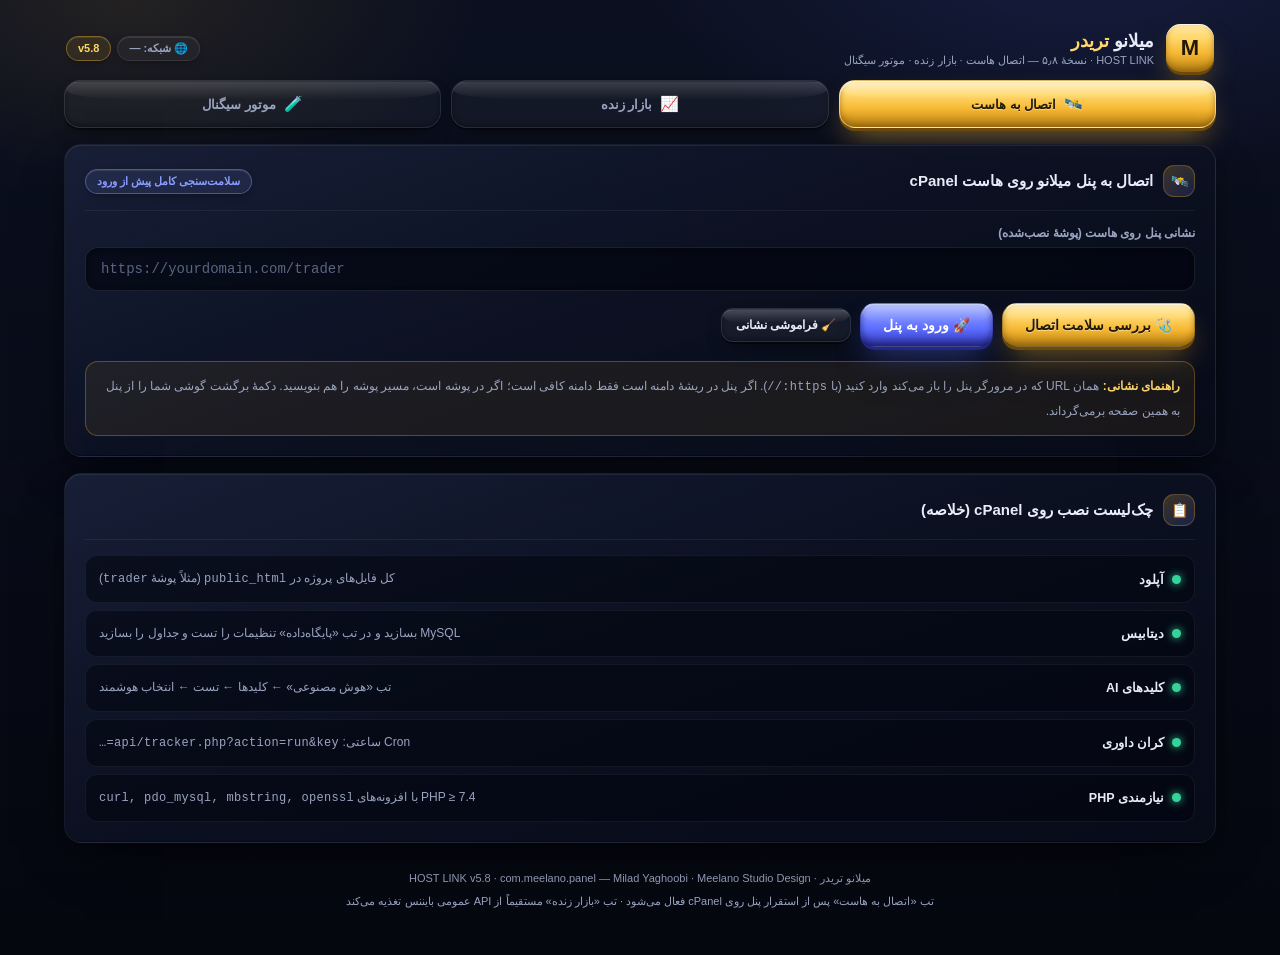
==== android-hostlink/app.html @ ab293b28 "نسخهٔ ۵٫۸ — اپ اندروید HOST LINK: اتصال به هاست cPanel با سلامت‌سنجی کامل + بازار زندهٔ بدون سرور + " ====
<!DOCTYPE html>
<html lang="fa" dir="rtl">
<head>
<meta charset="UTF-8">
<meta name="viewport" content="width=device-width, initial-scale=1, viewport-fit=cover">
<meta name="theme-color" content="#05070f">
<title>میلانو تریدر ۵٫۸ — اتصال هاست · بازار زنده · موتور</title>
<!--
  ═══ میلانو تریدر · نسخهٔ ۵٫۸ · HOST LINK ═══
  سه حالت در یک اپ:
    ۱) اتصال به هاست cPanel با سلامت‌سنجی کامل (api/health.php) از طریق پل بومی MeelanoBridge
    ۲) بازار زندهٔ واقعی بدون هیچ سروری (REST + WebSocket بایننس) + سقوط خودکار به شبیه‌سازی
    ۳) پنل نمایشی موتور ۳۴ فیلتری و یادگیری تطبیقی
  Milad Yaghoobi — Meelano Studio Design
-->
<style>
:root{
  --gold-1:#ffd76a; --gold-2:#f5b731; --gold-3:#c98f15;
  --indigo-1:#8b9dff; --indigo-2:#5b6cff;
  --emerald:#34d399; --rose:#fb7185;
  --bg-0:#05070f; --bg-1:#0b1020; --bg-2:#131a2e;
  --text:#e8ecf8; --text-dim:#9aa4c0;
  --line:rgba(255,255,255,.09); --line-soft:rgba(255,255,255,.06);
  --font-fa:"Vazirmatn","Segoe UI",Tahoma,sans-serif;
  --radius-lg:18px; --radius-md:13px;
}
*{box-sizing:border-box;margin:0;padding:0}
html{scroll-behavior:smooth}
body{
  font-family:var(--font-fa); color:var(--text); min-height:100vh; overflow-x:hidden;
  background:
    radial-gradient(60% 40% at 85% -5%, rgba(91,108,255,.14), transparent 60%),
    radial-gradient(50% 35% at 10% 0%, rgba(245,183,49,.1), transparent 55%),
    linear-gradient(180deg,var(--bg-1) 0%,var(--bg-0) 100%);
}
::selection{background:rgba(245,183,49,.3)}
::-webkit-scrollbar{width:11px;height:11px}
::-webkit-scrollbar-track{background:#070a14}
::-webkit-scrollbar-thumb{background:linear-gradient(180deg,#2a3352,#1a2038);border-radius:8px;border:2px solid #070a14}
::-webkit-scrollbar-thumb:hover{background:linear-gradient(180deg,#3d4a74,#232b48)}

.shell{position:relative;z-index:1;max-width:1180px;margin:0 auto;padding:16px 14px 46px}
.stack{display:flex;flex-direction:column;gap:16px}

/* ── هدر ── */
.topbar{display:flex;align-items:center;justify-content:space-between;gap:12px;flex-wrap:wrap;padding:8px 2px}
.brand{display:flex;align-items:center;gap:12px}
.brand__gem{
  width:48px;height:48px;border-radius:15px;display:grid;place-items:center;font-size:22px;font-weight:900;color:#231803;
  background:linear-gradient(180deg,#ffe9a8 0%,var(--gold-1) 30%,var(--gold-2) 62%,#b57e12 100%);
  box-shadow:inset 0 1px 0 rgba(255,255,255,.7),inset 0 -3px 6px rgba(120,78,10,.55),0 3px 0 #6d4a0a,0 15px 30px -10px rgba(245,183,49,.55);
}
.brand__t{font-size:18px;font-weight:900}
.brand__t b{color:var(--gold-1)}
.brand__s{font-size:11px;color:var(--text-dim);margin-top:2px}
.topbar__chips{display:flex;gap:6px;flex-wrap:wrap}

.badge{
  display:inline-flex;align-items:center;gap:5px;font-size:11px;font-weight:700;padding:5px 11px;border-radius:999px;
  border:1px solid var(--line);background:rgba(255,255,255,.04);color:var(--text-dim);
  box-shadow:inset 0 1px 0 rgba(255,255,255,.1),0 3px 8px -4px rgba(0,0,0,.6)
}
.badge--ok{color:#6ee7b7;border-color:rgba(52,211,153,.4);background:rgba(52,211,153,.1)}
.badge--bad{color:#fda4af;border-color:rgba(251,113,133,.4);background:rgba(251,113,133,.1)}
.badge--gold{color:var(--gold-1);border-color:rgba(245,183,49,.4);background:rgba(245,183,49,.1)}
.badge--indigo{color:var(--indigo-1);border-color:rgba(139,157,255,.4);background:rgba(139,157,255,.1)}

/* ── نوار تب سه‌بعدی ── */
.tabs{display:grid;grid-template-columns:repeat(3,minmax(0,1fr));gap:10px}
.tab{
  position:relative;overflow:hidden;display:flex;align-items:center;justify-content:center;gap:8px;
  font-family:var(--font-fa);font-size:13px;font-weight:800;cursor:pointer;padding:14px 10px;border-radius:16px;
  border:1px solid var(--line);background:rgba(255,255,255,.04);color:var(--text-dim);
  box-shadow:inset 0 1px 0 rgba(255,255,255,.1),inset 0 -2px 4px rgba(0,0,0,.3),0 2px 0 rgba(0,0,0,.4),0 10px 20px -10px rgba(0,0,0,.65);
  transition:transform .16s,box-shadow .2s,filter .2s;
}
.tab::before{content:'';position:absolute;inset:1px 1px auto 1px;height:40%;border-radius:15px 15px 40% 40%/15px 15px 20px 20px;
  background:linear-gradient(180deg,rgba(255,255,255,.16),rgba(255,255,255,0));pointer-events:none}
.tab:active{transform:translateY(2px)}
.tab--on{
  color:#231803;text-shadow:0 1px 0 rgba(255,255,255,.4);
  background:linear-gradient(180deg,#ffe9a8 0%,var(--gold-1) 30%,var(--gold-2) 62%,#b57e12 100%);
  border-color:rgba(255,230,160,.55);
  box-shadow:inset 0 1px 0 rgba(255,255,255,.7),inset 0 -3px 6px rgba(120,78,10,.55),0 3px 0 #6d4a0a,0 16px 30px -10px rgba(245,183,49,.55);
}
.tab--on::before{background:linear-gradient(180deg,rgba(255,255,255,.34),rgba(255,255,255,0))}
.tab i{font-style:normal;font-size:15px}

/* ── دکمه‌های جواهر سه‌بعدی ── */
.btn{
  position:relative;overflow:hidden;display:inline-flex;align-items:center;justify-content:center;gap:9px;
  font-family:var(--font-fa);font-size:13.5px;font-weight:800;cursor:pointer;padding:13px 22px;border-radius:15px;
  border:1px solid var(--line);background:rgba(255,255,255,.05);color:var(--text);text-decoration:none;white-space:nowrap;
  transform:translateZ(0);
  box-shadow:inset 0 1px 0 rgba(255,255,255,.14),inset 0 -2px 4px rgba(0,0,0,.35),0 2px 0 rgba(0,0,0,.45),0 10px 22px -10px rgba(0,0,0,.7);
  transition:transform .18s,filter .2s,box-shadow .25s;
}
.btn::before{content:'';position:absolute;inset:1px 1px auto 1px;height:42%;border-radius:14px 14px 40% 40%/14px 14px 22px 22px;
  background:linear-gradient(180deg,rgba(255,255,255,.28),rgba(255,255,255,0));pointer-events:none;opacity:.75}
.btn::after{content:'';position:absolute;top:-60%;bottom:-60%;width:34%;inset-inline-start:-45%;
  background:linear-gradient(115deg,transparent,rgba(255,255,255,.35),transparent);transform:skewX(-18deg);
  transition:inset-inline-start .55s ease;pointer-events:none}
.btn:hover::after{inset-inline-start:130%}
.btn:hover{filter:brightness(1.06);transform:translateY(-2px);
  box-shadow:inset 0 1px 0 rgba(255,255,255,.22),inset 0 -2px 5px rgba(0,0,0,.38),0 4px 0 rgba(0,0,0,.42),0 18px 34px -12px rgba(0,0,0,.75)}
.btn:active{transform:translateY(3px);filter:brightness(.97);
  box-shadow:inset 0 2px 6px rgba(0,0,0,.5),0 1px 0 rgba(0,0,0,.4),0 6px 14px -8px rgba(0,0,0,.6)}
.btn:disabled{opacity:.5;cursor:not-allowed;transform:none;filter:none}
.btn:disabled::before,.btn:disabled::after{display:none}
.btn--gold{
  background:linear-gradient(180deg,#ffe9a8 0%,var(--gold-1) 30%,var(--gold-2) 62%,#b57e12 100%);color:#231803;
  text-shadow:0 1px 0 rgba(255,255,255,.45);border-color:rgba(255,230,160,.55) rgba(120,84,12,.6) rgba(90,62,8,.75);
  box-shadow:inset 0 1px 0 rgba(255,255,255,.7),inset 0 -3px 6px rgba(120,78,10,.55),0 3px 0 #6d4a0a,0 15px 30px -10px rgba(245,183,49,.55),0 26px 44px -18px rgba(0,0,0,.8)}
.btn--indigo{
  background:linear-gradient(180deg,#aab8ff 0%,#7f8fff 28%,var(--indigo-2) 60%,#2f33a8 100%);color:#fff;
  border-color:rgba(190,200,255,.4) rgba(40,44,130,.55) rgba(24,26,90,.7);
  box-shadow:inset 0 1px 0 rgba(255,255,255,.45),inset 0 -3px 6px rgba(20,22,80,.6),0 3px 0 #23268a,0 15px 30px -10px rgba(91,108,255,.5),0 26px 44px -18px rgba(0,0,0,.8)}
.btn--emerald{
  background:linear-gradient(180deg,#a7f3d4 0%,#6ee7b7 28%,var(--emerald) 60%,#047857 100%);color:#04241a;
  border-color:rgba(200,255,230,.4) rgba(6,95,70,.5) rgba(4,70,52,.7);
  box-shadow:inset 0 1px 0 rgba(255,255,255,.5),inset 0 -3px 6px rgba(4,70,52,.5),0 3px 0 #045c43,0 15px 30px -10px rgba(52,211,153,.45),0 26px 44px -18px rgba(0,0,0,.8)}
.btn--sm{padding:9px 14px;font-size:12px;border-radius:12px}
.btn--block{width:100%}

/* ── کارت‌ها ── */
.card{position:relative;
  background:linear-gradient(160deg,rgba(24,32,56,.96) 0%,rgba(13,18,36,.88) 46%,rgba(8,11,24,.94) 100%);
  border:1px solid var(--line-soft);border-radius:var(--radius-lg);padding:20px;
  box-shadow:0 22px 52px -20px rgba(0,0,0,.8),0 4px 14px -6px rgba(0,0,0,.5),inset 0 1px 0 rgba(255,255,255,.07),inset 0 -1px 0 rgba(0,0,0,.35);
  transition:transform .28s cubic-bezier(.4,0,.2,1),border-color .28s,box-shadow .28s}
.card:hover{transform:translateY(-3px);border-color:rgba(245,183,49,.25);
  box-shadow:0 28px 58px -22px rgba(0,0,0,.85),0 0 40px -12px rgba(245,183,49,.18),inset 0 1px 0 rgba(255,255,255,.09)}
.card__head{display:flex;align-items:center;justify-content:space-between;gap:12px;flex-wrap:wrap;padding-bottom:13px;margin-bottom:15px;border-bottom:1px solid var(--line-soft)}
.card__title{display:flex;align-items:center;gap:10px;font-size:15px;font-weight:800}
.card__title i,.ico{display:grid;place-items:center;width:32px;height:32px;border-radius:11px;font-size:14px;font-style:normal;
  background:linear-gradient(145deg,rgba(245,183,49,.22),rgba(91,108,255,.18));border:1px solid rgba(245,183,49,.25);color:var(--gold-1)}
.hint{color:var(--text-dim);font-size:12px;line-height:2.1}

/* ── فرم ── */
.field{display:flex;flex-direction:column;gap:7px;margin-bottom:12px}
.field label{font-size:12px;font-weight:800;color:var(--text-dim)}
.input{
  width:100%;font-family:ui-monospace,"Cascadia Mono",Consolas,monospace;font-size:14px;direction:ltr;text-align:left;
  color:var(--text);background:rgba(3,6,15,.65);border:1px solid var(--line);border-radius:13px;padding:13px 15px;outline:none;
  box-shadow:inset 0 2px 6px rgba(0,0,0,.45);transition:border-color .2s,box-shadow .2s}
.input:focus{border-color:rgba(245,183,49,.45);box-shadow:inset 0 2px 6px rgba(0,0,0,.45),0 0 0 3px rgba(245,183,49,.12)}
.input::placeholder{color:#5b6480}

/* ── گرید و آمار ── */
.grid{display:grid;gap:14px}
.grid--2{grid-template-columns:repeat(2,minmax(0,1fr))}
.grid--3{grid-template-columns:repeat(3,minmax(0,1fr))}
.grid--5{grid-template-columns:repeat(5,minmax(0,1fr))}
.stat{padding:15px;border-radius:var(--radius-md);
  background:linear-gradient(165deg,rgba(10,14,28,.9),rgba(5,8,18,.82));border:1px solid var(--line-soft);
  box-shadow:inset 0 1px 0 rgba(255,255,255,.06),inset 0 -2px 5px rgba(0,0,0,.4),0 10px 24px -14px rgba(0,0,0,.7);
  transition:transform .25s ease,box-shadow .25s ease}
.stat:hover{transform:translateY(-2px);
  box-shadow:inset 0 1px 0 rgba(255,255,255,.09),inset 0 -2px 5px rgba(0,0,0,.38),0 16px 30px -14px rgba(0,0,0,.75),0 0 26px -10px rgba(245,183,49,.18)}
.stat__label{display:flex;align-items:center;gap:7px;font-size:11.5px;color:var(--text-dim);font-weight:700}
.stat__value{font-size:clamp(16px,2vw,21px);font-weight:900;margin:6px 0 4px}
.stat__sub{font-size:11px;color:var(--text-dim)}
.mono{font-family:ui-monospace,"Cascadia Mono",Consolas,monospace;letter-spacing:.3px;direction:ltr}
.up{color:#6ee7b7}.down{color:#fda4af}
.flash-up{color:#34d399!important}.flash-down{color:#fb7185!important}

/* گیج */
.gauge{height:9px;border-radius:999px;background:rgba(0,0,0,.55);border:1px solid var(--line);overflow:hidden;padding:1.5px}
.gauge__fill{height:100%;border-radius:999px;transition:width .8s cubic-bezier(.4,0,.2,1)}

/* ردیف سلامت */
.hrow{display:flex;align-items:center;justify-content:space-between;gap:10px;padding:10px 13px;border-radius:12px;
  border:1px solid var(--line-soft);background:rgba(3,6,15,.55);font-size:12.5px}
.hrow + .hrow{margin-top:7px}
.hrow__label{display:flex;align-items:center;gap:8px;font-weight:700}
.hrow__val{color:var(--text-dim);font-size:11.5px;text-align:left;direction:ltr}
.dot{width:9px;height:9px;border-radius:50%;flex:none;box-shadow:0 0 8px currentColor}
.dot--ok{background:#34d399;color:#34d399}
.dot--bad{background:#fb7185;color:#fb7185}
.hsec{font-size:11px;font-weight:900;color:var(--gold-1);margin:16px 0 8px;letter-spacing:.4px}

/* چیپ */
.chip{display:inline-flex;align-items:center;gap:5px;font-size:11px;font-weight:800;padding:3px 10px;border-radius:999px}
.chip--up{color:#6ee7b7;background:rgba(52,211,153,.12);border:1px solid rgba(52,211,153,.35)}
.chip--down{color:#fda4af;background:rgba(251,113,133,.12);border:1px solid rgba(251,113,133,.35)}
.chip--range{color:var(--gold-1);background:rgba(245,183,49,.12);border:1px solid rgba(245,183,49,.35)}

/* جدول */
.tblwrap{overflow-x:auto}
.tbl{width:100%;border-collapse:collapse;font-size:12.5px}
.tbl th{font-size:11px;color:var(--text-dim);text-align:right;padding:9px 10px;border-bottom:1px solid var(--line);font-weight:800;white-space:nowrap}
.tbl td{padding:11px 10px;border-bottom:1px solid var(--line-soft);white-space:nowrap}
.tbl tr:last-child td{border-bottom:none}
.tbl tbody tr{transition:background .18s}
.tbl tbody tr:hover{background:rgba(245,183,49,.05)}
.tier{display:inline-grid;place-items:center;min-width:34px;padding:3px 8px;border-radius:9px;font-weight:900;font-size:11.5px}
.tier--a1{background:linear-gradient(180deg,#ffe9a8,var(--gold-2));color:#231803;box-shadow:0 2px 0 #6d4a0a}
.tier--a{background:linear-gradient(180deg,#aab8ff,#5b6cff);color:#fff;box-shadow:0 2px 0 #23268a}
.tier--b{background:rgba(139,157,255,.16);color:var(--indigo-1);border:1px solid rgba(139,157,255,.3)}

/* سرخطی خبری */
.newsrow{display:flex;align-items:center;gap:10px;padding:9px 12px;border-radius:12px;border:1px solid var(--line-soft);
  background:rgba(3,6,15,.55);font-size:12.5px}
.newsrow + .newsrow{margin-top:7px}

/* نوار تیک */
.strip{overflow:hidden;border-radius:999px;border:1px solid var(--line-soft);background:rgba(3,6,15,.55);padding:9px 0}
.strip__in{display:flex;gap:26px;white-space:nowrap;animation:slide 36s linear infinite;will-change:transform;padding:0 14px}
.strip:hover .strip__in{animation-play-state:paused}
@keyframes slide{from{transform:translateX(0)}to{transform:translateX(50%)}}
.tick{display:inline-flex;align-items:center;gap:7px;font-size:12px}
.tick b{color:var(--gold-1)}

/* اسپینر */
.spin{width:16px;height:16px;border-radius:50%;border:2.5px solid rgba(35,24,3,.35);border-top-color:#231803;animation:spin .8s linear infinite;display:inline-block}
@keyframes spin{to{transform:rotate(360deg)}}

/* toast */
.toast{position:fixed;bottom:22px;inset-inline:0;margin:auto;width:max-content;max-width:92vw;z-index:50;
  padding:12px 20px;border-radius:14px;font-size:12.5px;font-weight:700;
  background:linear-gradient(160deg,rgba(24,32,56,.97),rgba(8,11,24,.97));border:1px solid rgba(245,183,49,.35);color:var(--text);
  box-shadow:0 18px 44px -14px rgba(0,0,0,.85),0 0 30px -8px rgba(245,183,49,.3);
  opacity:0;transform:translateY(14px);transition:opacity .3s,transform .3s;pointer-events:none}
.toast.on{opacity:1;transform:translateY(0)}

.notice{padding:12px 14px;border-radius:13px;font-size:12px;line-height:2;border:1px solid rgba(245,183,49,.3);background:rgba(245,183,49,.07);color:var(--text-dim)}
.notice b{color:var(--gold-1)}
.notice--rose{border-color:rgba(251,113,133,.3);background:rgba(251,113,133,.07)}
.notice--rose b{color:var(--rose)}
.notice--emerald{border-color:rgba(52,211,153,.3);background:rgba(52,211,153,.07)}
.notice--emerald b{color:#6ee7b7}

details.raw{margin-top:12px}
details.raw summary{cursor:pointer;font-size:11.5px;color:var(--text-dim);font-weight:700}
details.raw pre{margin-top:8px;padding:12px;border-radius:11px;background:rgba(0,0,0,.5);border:1px solid var(--line-soft);
  font-size:10.5px;direction:ltr;text-align:left;overflow-x:auto;color:#b9c3e0;max-height:240px;overflow-y:auto}

.hide{display:none!important}
footer{margin-top:24px;text-align:center;color:var(--text-dim);font-size:11px;line-height:2.1}

/* ── رسپانسیو ── */
@media (max-width:1024px){
  .grid--5{grid-template-columns:repeat(3,1fr)}
  .grid--3{grid-template-columns:repeat(2,1fr)}
}
@media (max-width:640px){
  .shell{padding:12px 10px 34px}
  .grid--2,.grid--3,.grid--5{grid-template-columns:1fr}
  .tabs{gap:7px}
  .tab{font-size:11.5px;padding:12px 6px;border-radius:14px}
  .tab span{display:none}
  .card{padding:15px;border-radius:16px}
  .btn{width:100%}
  .btn--sm{width:auto}
  .hrow{flex-direction:column;align-items:flex-start;gap:4px}
  .hrow__val{text-align:right;direction:rtl}
  .strip{font-size:11px}
}
@media (hover:none){.card:hover{transform:none}.btn:hover{transform:none}.tab:active{transform:translateY(2px)}}
@media (prefers-reduced-motion:reduce){.strip__in{animation:none}.btn::after{display:none}.card,.stat,.btn,.tab{transition:none}}
</style>
</head>
<body>
<div class="shell">

  <!-- ═══ هدر ═══ -->
  <header class="topbar">
    <div class="brand">
      <div class="brand__gem">M</div>
      <div>
        <div class="brand__t">میلانو <b>تریدر</b></div>
        <div class="brand__s">HOST LINK · نسخهٔ ۵٫۸ — اتصال هاست · بازار زنده · موتور سیگنال</div>
      </div>
    </div>
    <div class="topbar__chips">
      <span class="badge" id="netBadge">🌐 شبکه: —</span>
      <span class="badge badge--gold" id="verBadge">v5.8</span>
    </div>
  </header>

  <!-- ═══ تب‌ها ═══ -->
  <nav class="tabs" style="margin-bottom:16px">
    <button class="tab tab--on" data-tab="connect"><i>🛰️</i> <span>اتصال به هاست</span></button>
    <button class="tab" data-tab="live"><i>📈</i> <span>بازار زنده</span></button>
    <button class="tab" data-tab="engine"><i>🧪</i> <span>موتور سیگنال</span></button>
  </nav>

  <!-- ═══ تب ۱: اتصال به هاست ═══ -->
  <section class="stack" id="tab-connect">
    <div class="card">
      <div class="card__head">
        <h2 class="card__title"><i>🛰️</i> اتصال به پنل میلانو روی هاست cPanel</h2>
        <span class="badge badge--indigo">سلامت‌سنجی کامل پیش از ورود</span>
      </div>

      <div class="field">
        <label for="serverUrl">نشانی پنل روی هاست (پوشهٔ نصب‌شده)</label>
        <input class="input" id="serverUrl" type="url" inputmode="url" autocomplete="off" spellcheck="false"
               placeholder="https://yourdomain.com/trader">
      </div>

      <div style="display:flex;gap:9px;flex-wrap:wrap">
        <button class="btn btn--gold" id="btnHealth">🩺 بررسی سلامت اتصال</button>
        <button class="btn btn--indigo" id="btnOpen">🚀 ورود به پنل</button>
        <button class="btn btn--sm" id="btnForget" style="align-self:center">🧹 فراموشی نشانی</button>
      </div>

      <div id="healthOut" style="margin-top:14px"></div>

      <div class="notice" style="margin-top:14px">
        <b>راهنمای نشانی:</b> همان URL که در مرورگر پنل را باز می‌کند وارد کنید (با <span class="mono">https://</span>).
        اگر پنل در ریشهٔ دامنه است فقط دامنه کافی است؛ اگر در پوشه است، مسیر پوشه را هم بنویسید.
        دکمهٔ برگشت گوشی شما را از پنل به همین صفحه برمی‌گرداند.
      </div>
    </div>

    <div class="card">
      <div class="card__head"><h2 class="card__title"><i>📋</i> چک‌لیست نصب روی cPanel (خلاصه)</h2></div>
      <div class="hrow"><span class="hrow__label"><span class="dot dot--ok"></span> آپلود</span><span class="hint">کل فایل‌های پروژه در <span class="mono">public_html</span> (مثلاً پوشهٔ <span class="mono">trader</span>)</span></div>
      <div class="hrow"><span class="hrow__label"><span class="dot dot--ok"></span> دیتابیس</span><span class="hint">MySQL بسازید و در تب «پایگاه‌داده» تنظیمات را تست و جداول را بسازید</span></div>
      <div class="hrow"><span class="hrow__label"><span class="dot dot--ok"></span> کلیدهای AI</span><span class="hint">تب «هوش مصنوعی» ← کلیدها ← تست ← انتخاب هوشمند</span></div>
      <div class="hrow"><span class="hrow__label"><span class="dot dot--ok"></span> کران داوری</span><span class="hint">Cron ساعتی: <span class="mono">api/tracker.php?action=run&amp;key=…</span></span></div>
      <div class="hrow"><span class="hrow__label"><span class="dot dot--ok"></span> نیازمندی PHP</span><span class="hint">‏PHP ≥ 7.4 با افزونه‌های <span class="mono">curl, pdo_mysql, mbstring, openssl</span></span></div>
    </div>
  </section>

  <!-- ═══ تب ۲: بازار زنده (بدون سرور) ═══ -->
  <section class="stack hide" id="tab-live">
    <div class="card">
      <div class="card__head">
        <h2 class="card__title"><i>📈</i> بازار زندهٔ واقعی — بدون نیاز به هیچ سروری</h2>
        <div style="display:flex;gap:6px;flex-wrap:wrap">
          <span class="badge" id="wsBadge">🛰️ وب‌سوکت: خاموش</span>
          <button class="btn btn--indigo btn--sm" id="btnRefreshLive">🔄 تازه‌سازی</button>
        </div>
      </div>

      <div id="liveBanner"></div>

      <div class="grid grid--3" style="margin-bottom:14px">
        <div class="stat">
          <div class="stat__label">₿ بیت‌کوین — لنگر بازار</div>
          <div class="stat__value mono" id="btcPrice">—</div>
          <div class="stat__sub" id="btcSub">در حال اتصال به بایننس…</div>
        </div>
        <div class="stat">
          <div class="stat__label">😌 ترس و طمع بازار</div>
          <div class="stat__value" id="fgValue">—</div>
          <div class="stat__sub"><div class="gauge"><div class="gauge__fill" id="fgFill" style="width:50%;background:linear-gradient(90deg,#34d399,#fb7185)"></div></div><span id="fgLabel">—</span></div>
        </div>
        <div class="stat">
          <div class="stat__label">🔗 وضعیت جریان داده</div>
          <div class="stat__value" id="liveState">—</div>
          <div class="stat__sub" id="liveStateSub">REST + WebSocket عمومی بایننس</div>
        </div>
      </div>

      <div class="grid grid--5" id="coinGrid"></div>

      <div class="strip" style="margin-top:14px"><div class="strip__in" id="strip">
        <span class="mono" style="color:var(--text-dim)">در انتظار دادهٔ بازار…</span>
      </div></div>

      <div class="notice" style="margin-top:13px">
        <b>نکته:</b> این تب مستقیماً از گوشی شما به API عمومی بایننس وصل می‌شود (بدون سرور و بدون کلید).
        اگر اپراتور شما دسترسی به بایننس را محدود کرده باشد، حالت شبیه‌سازی خودکار فعال می‌شود تا رابط کاربری زنده بماند.
      </div>
    </div>
  </section>

  <!-- ═══ تب ۳: موتور (نمایشی) ═══ -->
  <section class="stack hide" id="tab-engine">
    <div class="card">
      <div class="card__head">
        <h2 class="card__title"><i>📡</i> لایهٔ هفتم — سنتیمنت آن‌چین و ریسک خبری</h2>
        <span class="badge">نمایش موتور ۳۴ فیلتری</span>
      </div>
      <div class="grid grid--3" style="margin-bottom:13px">
        <div class="stat"><div class="stat__label">😤 ترس و طمع (خلاف‌گردش)</div><div class="stat__value" id="engFg">—</div><div class="stat__sub" id="engFgSub">منبع: alternative.me</div></div>
        <div class="stat"><div class="stat__label">🌍 مومنتوم کل بازار ۲۴س</div><div class="stat__value" id="engMk">—</div><div class="stat__sub">تغییر ارزش کل بازار کریپتو</div></div>
        <div class="stat"><div class="stat__label">📰 وزن اخبار آن‌چین</div><div class="stat__value" id="engNw">—</div><div class="stat__sub">پنجرهٔ ۲۴ ساعت · وزن کلیدواژه‌ای</div></div>
      </div>
      <div id="engHeadlines"></div>
      <p class="hint" style="margin-top:11px">ترکیب نرم سه منبع با بازتوزیع وزن؛ فیلتر ۳۴ «ریسک خبری» در بحران (نمرهٔ ≤ ‎−۰٫۴۵‎) ورود تازه را بدون تغییر جهت سیگنال متوقف می‌کند. اعداد این تب در حالت نمایشی معرف الگو هستند؛ مقادیر زندهٔ واقعی در تب «بازار زنده» و پنل متصل می‌آیند.</p>
    </div>

    <div class="card">
      <div class="card__head">
        <h2 class="card__title"><i>🎯</i> سیگنال‌های فعال — قیف ۹ مرحله‌ای</h2>
        <span class="badge badge--gold">آخرین اسکن: ۱۲۰ ارز · ۶ خنک‌شده</span>
      </div>
      <div class="tblwrap">
      <table class="tbl">
        <thead><tr><th>نماد</th><th>سمت</th><th>درجه</th><th>رژیم</th><th>فیلترها</th><th>اعتماد</th><th>ورود</th><th>استاپ</th><th>TP1</th><th>R:R</th><th>حجم</th></tr></thead>
        <tbody>
          <tr><td class="mono"><b>SOLUSDT</b></td><td class="up">خرید</td><td><span class="tier tier--a1">A+</span></td><td><span class="chip chip--up">صعودی</span></td><td>۳۱/۳۴</td><td>۸۹</td><td class="mono">214.60</td><td class="mono">207.90</td><td class="mono">226.10</td><td>۱:۳٫۲</td><td>۵٪</td></tr>
          <tr><td class="mono"><b>ETHUSDT</b></td><td class="up">خرید</td><td><span class="tier tier--a">A</span></td><td><span class="chip chip--up">صعودی</span></td><td>۲۹/۳۴</td><td>۸۴</td><td class="mono">3,842</td><td class="mono">3,725</td><td class="mono">3,980</td><td>۱:۲٫۸</td><td>۴٪</td></tr>
          <tr><td class="mono"><b>AVAXUSDT</b></td><td class="up">خرید</td><td><span class="tier tier--a">A</span></td><td><span class="chip chip--range">رِنج</span></td><td>۲۸/۳۴</td><td>۸۱</td><td class="mono">54.20</td><td class="mono">52.60</td><td class="mono">56.80</td><td>۱:۲٫۶</td><td>۳٪</td></tr>
          <tr><td class="mono"><b>LINKUSDT</b></td><td class="down">فروش</td><td><span class="tier tier--b">B</span></td><td><span class="chip chip--down">نزولی</span></td><td>۲۶/۳۴</td><td>۷۴</td><td class="mono">27.90</td><td class="mono">28.80</td><td class="mono">26.10</td><td>۱:۲٫۲</td><td>۲٪</td></tr>
        </tbody>
      </table>
      </div>
    </div>

    <div class="grid grid--2">
      <div class="card">
        <div class="card__head"><h2 class="card__title"><i>🧠</i> یادگیری تطبیقی — ضرایب رژیم‌آگاه</h2><span class="badge badge--ok">نسل ۲۴ · داوری ۴۱۲</span></div>
        <div class="tblwrap">
        <table class="tbl">
          <thead><tr><th>فیلتر</th><th>رأی</th><th>درستی</th><th>ضریب</th><th>وضعیت</th></tr></thead>
          <tbody>
            <tr><td>RSI (تأییدگر)</td><td>۴۱۲</td><td>۸۴٪</td><td class="mono up">×۱٫۰۸</td><td><span class="chip chip--up">فعال</span></td></tr>
            <tr><td>hlv climax (بازار گرم)</td><td>۳۸۸</td><td>۷۲٪</td><td class="mono down">×۰٫۹۲</td><td><span class="chip chip--up">فعال</span></td></tr>
            <tr><td>فشردگی بولینگر</td><td>۲۰۱</td><td>۶۸٪</td><td class="mono">×۱٫۰۰</td><td><span class="chip chip--range">نسبی</span></td></tr>
            <tr><td>فیلتر آزمایشی X</td><td>۹۶</td><td>۳۸٪</td><td class="mono down">×۰٫۳۵</td><td><span class="chip chip--down">قرنطینه</span></td></tr>
          </tbody>
        </table>
        </div>
        <p class="hint" style="margin-top:11px">وزن هر داوری با نیم‌عمر ۴۵ روز محو می‌شود؛ walk-forward ۷۰/۳۰ هر پیشنهاد را قبل از اجرا می‌سنجد.</p>
      </div>

      <div class="card">
        <div class="card__head"><h2 class="card__title"><i>📓</i> ژورنال فرصت‌های نزدیک</h2><span class="badge">۵ فرصت زیر نظر</span></div>
        <div class="newsrow"><span class="badge badge--gold">NM</span> NEAR1USDT — ۳۳/۳۴ فیلتر · فقط ۱ فیلتر مانع · زیر نظر داوری</div>
        <div class="newsrow"><span class="badge badge--gold">NM</span> NEAR2USDT — امتیاز ۵۸ (آستانه ۶۲) · در پنجرهٔ یادگیری</div>
        <div class="newsrow"><span class="badge badge--gold">NM</span> NEAR3USDT — R:R ۱:۱٫۸ زیر حد ساختاری · رد شد</div>
        <div class="grid grid--3" style="margin-top:13px">
          <div class="stat"><div class="stat__label">برد داوری کل</div><div class="stat__value up">۶۴٪</div><div class="stat__sub">۳۱۲ سیگنال بسته‌شده</div></div>
          <div class="stat"><div class="stat__label">میانگین R</div><div class="stat__value">+۰٫۴۱</div><div class="stat__sub">پس از کارمزد و لغزش</div></div>
          <div class="stat"><div class="stat__label">حساب کاغذی</div><div class="stat__value">$11,240</div><div class="stat__sub">+۱۲٫۴٪ از شروع</div></div>
        </div>
      </div>
    </div>
  </section>

  <footer>
    میلانو تریدر · HOST LINK v5.8 · com.meelano.panel — Milad Yaghoobi · Meelano Studio Design<br>
    تب «اتصال به هاست» پس از استقرار پنل روی cPanel فعال می‌شود · تب «بازار زنده» مستقیماً از API عمومی بایننس تغذیه می‌کند
  </footer>
</div>

<div class="toast" id="toast">💖</div>

<script>
(function () {
  'use strict';

  /* ── ابزارها ── */
  var $ = function (id) { return document.getElementById(id); };
  var toastEl = $('toast'), tTimer = null;
  function toast(msg) {
    toastEl.textContent = msg;
    toastEl.classList.add('on');
    clearTimeout(tTimer);
    tTimer = setTimeout(function () { toastEl.classList.remove('on'); }, 2800);
  }
  function fa(n) { return String(n).replace(/\d/g, function (d) { return '۰۱۲۳۴۵۶۷۸۹'[+d]; }); }
  function esc(s) {
    return String(s == null ? '' : s).replace(/[&<>"']/g, function (c) {
      return { '&': '&amp;', '<': '&lt;', '>': '&gt;', '"': '&quot;', "'": '&#39;' }[c];
    });
  }
  function fmtPrice(p) {
    p = parseFloat(p);
    if (!isFinite(p)) { return '—'; }
    if (p >= 1000) { return '$' + Math.round(p).toLocaleString('en-US'); }
    if (p >= 1) { return '$' + p.toFixed(2); }
    if (p >= 0.01) { return '$' + p.toFixed(3); }
    return '$' + p.toFixed(6);
  }

  /* ── تب‌ها ── */
  var tabs = document.querySelectorAll('.tab');
  var panels = { connect: $('tab-connect'), live: $('tab-live'), engine: $('tab-engine') };
  var liveStarted = false;
  for (var i = 0; i < tabs.length; i++) {
    (function (t) {
      t.addEventListener('click', function () {
        for (var j = 0; j < tabs.length; j++) { tabs[j].classList.remove('tab--on'); }
        t.classList.add('tab--on');
        for (var k in panels) { panels[k].classList.toggle('hide', k !== t.getAttribute('data-tab')); }
        if (t.getAttribute('data-tab') === 'live' && !liveStarted) { liveStarted = true; startLive(); }
        if (t.getAttribute('data-tab') === 'engine') { startEngine(); }
      });
    })(tabs[i]);
  }

  /* ═══ تب ۱: اتصال به هاست ═══════════════════════════════════════ */

  var savedUrl = '';
  try { savedUrl = localStorage.getItem('meelano_server') || ''; } catch (e) { savedUrl = ''; }
  if (savedUrl) { $('serverUrl').value = savedUrl; }

  function normalizeUrl(raw) {
    var u = String(raw || '').trim();
    if (!u) { return ''; }
    if (!/^https?:\/\//i.test(u)) { u = 'https://' + u; }
    return u.replace(/\/+$/, '');
  }

  $('btnForget').addEventListener('click', function () {
    try { localStorage.removeItem('meelano_server'); } catch (e) {}
    $('serverUrl').value = '';
    $('healthOut').innerHTML = '';
    toast('🧹 نشانی سرور پاک شد');
  });

  $('btnOpen').addEventListener('click', function () {
    var u = normalizeUrl($('serverUrl').value);
    if (!u) { toast('⚠️ نشانی پنل را وارد کنید'); return; }
    try { localStorage.setItem('meelano_server', u); } catch (e) {}
    toast('🚀 در حال ورود به پنل… برای بازگشت، دکمهٔ برگشت گوشی را بزنید');
    setTimeout(function () { window.location.href = u + '/login.php'; }, 450);
  });

  function healthRow(label, val, ok) {
    return '<div class="hrow"><span class="hrow__label"><span class="dot ' + (ok ? 'dot--ok' : 'dot--bad') + '"></span>' +
      esc(label) + '</span><span class="hrow__val">' + esc(val) + '</span></div>';
  }

  function renderHealth(rawText, elapsedMs) {
    var out = $('healthOut');
    var h = null;
    try { h = JSON.parse(rawText); } catch (e) { h = null; }

    if (!h) {
      out.innerHTML = '<div class="notice notice--rose"><b>پاسخ قابل تفسیر نبود.</b><br>سرور پاسخ داد اما خروجی JSON سلامت نبود — ' +
        'احتمالاً نشانی اشتباه است (صفحهٔ عادی سایت باز شده) یا هاست صفحهٔ خطا برمی‌گرداند.</div>' +
        '<details class="raw"><summary>پاسخ خام (۲۰۰ کاراکتر اول)</summary><pre>' + esc(String(rawText).slice(0, 200)) + '</pre></details>';
      return;
    }

    if (h.ok !== true && h.error) {
      var msgs = {
        'http': (h.http === 404 ? 'مسیر پیدا نشد (۴۰۴) — نشانی پوشهٔ نصب پنل را کامل و دقیق وارد کنید.'
                                : 'سرور کد HTTP ' + fa(h.http || '?') + ' برگرداند — لاگ هاست را ببینید.'),
        'network': 'سرور پاسخ نداد — دامنه، SSL یا فایروال هاست را بررسی کنید (یا سایت پایین است).',
        'redirect': 'هدایت (redirect) نامعتبر بود — نشانی نهایی پنل را مستقیم وارد کنید.',
        'redirects': 'چرخش بی‌پایان هدایت‌ها — نشانی نهایی پنل را مستقیم وارد کنید.',
        'empty': 'پاسخ خالی از سرور آمد.'
      };
      out.innerHTML = '<div class="notice notice--rose"><b>اتصال سلامت‌سنجی نشد.</b><br>' + (msgs[h.error] || esc(h.error)) + '</div>';
      return;
    }

    var html = '';
    var healthy = h.healthy === true;
    html += '<div class="notice ' + (healthy ? 'notice--emerald' : 'notice--rose') + '"><b>' +
      (healthy ? '✓ سرور سالم است — همهٔ بررسی‌ها پاس شدند.' : '⚠ سرور پاسخ داد اما بعضی بررسی‌ها ناقص‌اند (پایین را ببینید).') +
      '</b>' + (h.version ? ' · نسخهٔ پنل: <span class="mono">' + esc(h.version) + '</span>' : '') +
      (h.codename ? ' · ' + esc(h.codename) : '') +
      (typeof elapsedMs === 'number' ? ' · زمان پاسخ: ' + fa(Math.round(elapsedMs)) + 'ms' : '') +
      (h.jalali_date ? ' · ' + esc(h.jalali_date) : '') + '</div>';

    if (h.checks) {
      var order = ['php', 'db', 'schema', 'ai', 'routing', 'writable_config', 'writable_storage/uploads', 'writable_storage/logs'];
      var keys = Object.keys(h.checks);
      keys.sort(function (a, b) {
        var ia = order.indexOf(a), ib = order.indexOf(b);
        return (ia === -1 ? 99 : ia) - (ib === -1 ? 99 : ib);
      });
      html += '<div class="hsec">بررسی‌های سلامت</div>';
      for (var i = 0; i < keys.length; i++) {
        var c = h.checks[keys[i]];
        if (!c || !c.label) { continue; }
        html += healthRow(c.label, c.value, c.ok === true);
      }
    }

    if (h.providers) {
      var pk = Object.keys(h.providers);
      html += '<div class="hsec">ارائه‌دهندگان هوش مصنوعی</div>';
      for (var j = 0; j < pk.length; j++) {
        var p = h.providers[pk[j]];
        var st = p.ok ? 'سالم' + (p.latency_ms != null ? ' · ' + fa(p.latency_ms) + 'ms' : '')
                      : (p.configured ? 'پیکربندی‌شده · تست‌نشده/خطا' : 'بدون کلید');
        html += healthRow(p.label || pk[j], st, p.ok === true);
      }
    }

    if (h.stats) {
      html += '<div class="hsec">آمار پنل</div>';
      html += healthRow('سیگنال‌های ثبت‌شده', fa(h.stats.signals || 0), true);
      html += healthRow('سیگنال‌های خرید', fa(h.stats.buys || 0), true);
      html += healthRow('میانگین اعتماد', fa(h.stats.avg_score || 0), true);
    }

    html += '<details class="raw"><summary>پاسخ کامل JSON</summary><pre>' +
      esc(JSON.stringify(h, null, 1)) + '</pre></details>';

    out.innerHTML = html;
  }

  $('btnHealth').addEventListener('click', function () {
    var u = normalizeUrl($('serverUrl').value);
    if (!u) { toast('⚠️ نشانی پنل را وارد کنید'); return; }
    try { localStorage.setItem('meelano_server', u); } catch (e) {}

    if (!window.MeelanoBridge || !window.MeelanoBridge.healthCheck) {
      $('healthOut').innerHTML = '<div class="notice"><b>سلامت‌سنجی فقط داخل اپ اندروید میلانو فعال است.</b><br>' +
        'این فایل را در مرورگر باز کرده‌اید؛ پل بومی شبکه در دسترس نیست. در اپ نصب‌شده این دکمه از ' +
        '<span class="mono">' + esc(u) + '/api/health.php</span> پاسخ می‌گیرد.</div>';
      return;
    }

    $('healthOut').innerHTML = '<div class="notice"><span class="spin" style="vertical-align:-3px;margin-inline-end:8px"></span>' +
      'در حال تماس با <span class="mono">' + esc(u) + '/api/health.php</span> …</div>';
    var endpoint = u + '/api/health.php';
    var t0 = Date.now();
    setTimeout(function () {
      var raw = '';
      try { raw = window.MeelanoBridge.healthCheck(endpoint); } catch (e) { raw = '{"ok":false,"error":"network"}'; }
      renderHealth(raw, Date.now() - t0);
    }, 60);
  });

  /* ═══ تب ۲: بازار زنده (REST + WebSocket بایننس) ════════════════ */

  var SYMS = ['BTCUSDT', 'ETHUSDT', 'SOLUSDT', 'BNBUSDT', 'XRPUSDT', 'DOGEUSDT', 'AVAXUSDT', 'LINKUSDT', 'TONUSDT', 'ADAUSDT'];
  var NAMES = { BTCUSDT: 'بیت‌کوین', ETHUSDT: 'اتریوم', SOLUSDT: 'سولانا', BNBUSDT: 'BNB', XRPUSDT: 'ریپل', DOGEUSDT: 'دوج', AVAXUSDT: 'آوالانچ', LINKUSDT: 'چین‌لینک', TONUSDT: 'تون‌کوین', ADAUSDT: 'کاردانو' };
  var live = { ws: null, retries: 0, alive: false, lastMsg: 0, rate: 0, rateTimer: null, simulated: false, data: {}, started: false };

  function setWsBadge(text, cls) {
    var b = $('wsBadge');
    b.textContent = text;
    b.className = 'badge' + (cls ? ' ' + cls : '');
  }
  function setNet(text, cls) {
    var b = $('netBadge');
    if (b) { b.textContent = text; b.className = 'badge' + (cls ? ' ' + cls : ''); }
  }

  function coinCard(sym, price, pct) {
    var up = pct >= 0;
    return '<div class="stat" id="coin-' + sym + '">' +
      '<div class="stat__label"><b class="mono">' + sym.replace('USDT', '') + '</b> · ' + (NAMES[sym] || '') + '</div>' +
      '<div class="stat__value mono" id="cp-' + sym + '">' + fmtPrice(price) + '</div>' +
      '<div class="stat__sub"><span class="' + (up ? 'up' : 'down') + '" id="cc-' + sym + '">' + (up ? '▲' : '▼') + ' ' +
      fa(Math.abs(pct).toFixed(2)) + '٪</span> · ۲۴ ساعت</div></div>';
  }

  function renderGrid() {
    var html = '';
    for (var i = 0; i < SYMS.length; i++) {
      var d = live.data[SYMS[i]] || { price: 0, pct: 0 };
      html += coinCard(SYMS[i], d.price, d.pct);
    }
    $('coinGrid').innerHTML = html;
  }

  function applyTick(sym, price, pct) {
    if (!isFinite(price)) { return; }
    var prev = live.data[sym] || { price: price, pct: pct };
    live.data[sym] = { price: price, pct: isFinite(pct) ? pct : prev.pct };
    var pEl = $('cp-' + sym), cEl = $('cc-' + sym);
    if (pEl) {
      pEl.textContent = fmtPrice(price);
      if (price !== prev.price) {
        pEl.className = 'stat__value mono ' + (price > prev.price ? 'flash-up' : 'flash-down');
        setTimeout(function (el) { return function () { el.className = 'stat__value mono'; }; }(pEl), 500);
      }
    }
    if (cEl && isFinite(pct)) {
      var up = pct >= 0;
      cEl.className = up ? 'up' : 'down';
      cEl.textContent = (up ? '▲' : '▼') + ' ' + fa(Math.abs(pct).toFixed(2)) + '٪';
    }
    if (sym === 'BTCUSDT') {
      $('btcPrice').textContent = fmtPrice(price);
      $('btcSub').textContent = (pct >= 0 ? '🟢' : '🔴') + ' تغییر ۲۴ ساعته: ' + fa(pct.toFixed(2)) + '٪';
    }
    // نوار متحرک
    var nodes = document.querySelectorAll('.tick[data-sym="' + sym + '"]');
    for (var i = 0; i < nodes.length; i++) {
      var tp = nodes[i].querySelector('.tick__p'), tc = nodes[i].querySelector('.tick__c');
      if (tp) { tp.textContent = fmtPrice(price); }
      if (tc) {
        var u2 = pct >= 0;
        tc.className = 'tick__c ' + (u2 ? 'up' : 'down');
        tc.textContent = (u2 ? '▲' : '▼') + ' ' + fa(Math.abs(pct).toFixed(2)) + '٪';
      }
    }
  }

  function renderStrip() {
    var items = '';
    for (var i = 0; i < SYMS.length; i++) {
      var s = SYMS[i];
      var d = live.data[s] || { price: 0, pct: 0 };
      var up = d.pct >= 0;
      items += '<span class="tick" data-sym="' + s + '"><b>' + s.replace('USDT', '') + '</b> ' +
        '<span class="tick__p mono">' + fmtPrice(d.price) + '</span> ' +
        '<span class="tick__c ' + (up ? 'up' : 'down') + '">' + (up ? '▲' : '▼') + ' ' + fa(Math.abs(d.pct).toFixed(2)) + '٪</span></span>';
    }
    $('strip').innerHTML = items + items;
  }

  function loadFearGreed() {
    fetch('https://api.alternative.me/fng/?limit=1')
      .then(function (r) { return r.json(); })
      .then(function (j) {
        var row = j && j.data && j.data[0];
        if (!row) { return; }
        var v = parseInt(row.value, 10) || 0;
        $('fgValue').textContent = fa(v) + '/۱۰۰';
        $('fgFill').style.width = Math.max(2, Math.min(100, v)) + '%';
        $('fgLabel').textContent = row.value_classification || '';
        var e1 = $('engFg'), e2 = $('engFgSub');
        if (e1) { e1.textContent = fa(v) + '/۱۰۰'; }
        if (e2) { e2.textContent = 'زنده · ' + (row.value_classification || ''); }
      })
      .catch(function () { /* بدون FG هم ادامه */ });
  }

  function fetchTickers() {
    var q = encodeURIComponent(JSON.stringify(SYMS));
    return fetch('https://api.binance.com/api/v3/ticker/24hr?symbols=' + q)
      .then(function (r) {
        if (!r.ok) { throw new Error('http ' + r.status); }
        return r.json();
      })
      .then(function (arr) {
        for (var i = 0; i < arr.length; i++) {
          applyTick(arr[i].symbol, parseFloat(arr[i].lastPrice), parseFloat(arr[i].priceChangePercent));
        }
        renderStrip();
      });
  }

  function startSimulation(reason) {
    if (live.simulated) { return; }
    live.simulated = true;
    live.alive = false;
    setWsBadge('🛰️ شبیه‌سازی (بدون دسترسی به بایننس)', 'badge--bad');
    setNet('🌐 شبکه: محدود', 'badge--bad');
    $('liveState').textContent = 'شبیه‌سازی';
    $('liveState').style.color = '#fbbf24';
    $('liveStateSub').textContent = reason;
    $('liveBanner').innerHTML = '<div class="notice notice--rose" style="margin-bottom:13px"><b>دسترسی به API بایننس از این شبکه ممکن نیست.</b><br>' +
      'ممکن است اپراتور اینترنت شما بایننس را محدود کرده باشد. حالت شبیه‌سازی زنده فعال شد؛ برای دادهٔ واقعی از VPN استفاده کنید یا از تب «اتصال به هاست» با پنل نصب‌شده روی هاست خارجی کار کنید.</div>';
    var base = { BTCUSDT: 97482, ETHUSDT: 3842, SOLUSDT: 214.6, BNBUSDT: 712, XRPUSDT: 2.41, DOGEUSDT: 0.318, AVAXUSDT: 54.2, LINKUSDT: 27.9, TONUSDT: 5.32, ADAUSDT: 0.98 };
    for (var i = 0; i < SYMS.length; i++) {
      var s = SYMS[i];
      live.data[s] = live.data[s] || { price: base[s] || 100, pct: (Math.random() * 6 - 3) };
    }
    renderGrid(); renderStrip();
    applyTick('BTCUSDT', live.data.BTCUSDT.price, live.data.BTCUSDT.pct);
    setInterval(function () {
      var s = SYMS[Math.floor(Math.random() * SYMS.length)];
      var drift = (Math.random() - 0.5) * 0.004;
      var d = live.data[s];
      applyTick(s, d.price * (1 + drift), d.pct + drift * 100 * 4);
    }, 1600);
  }

  function wsConnect() {
    if (live.simulated) { return; }
    if (!('WebSocket' in window)) { startSimulation('مرورگر WebSocket ندارد'); return; }
    var streams = SYMS.map(function (s) { return s.toLowerCase() + '@miniTicker'; }).join('/');
    var url = 'wss://stream.binance.com:9443/stream?streams=' + streams;
    setWsBadge('🛰️ وب‌سوکت: در حال اتصال…', '');
    var sock;
    try { sock = new WebSocket(url); } catch (e) { startSimulation('ساخت WebSocket ممکن نبود'); return; }
    live.ws = sock;
    sock.onopen = function () {
      live.alive = true; live.retries = 0; live.lastMsg = Date.now();
      setWsBadge('🛰️ وب‌سوکت: زنده 🟢', 'badge--ok');
      setNet('🌐 شبکه: متصل', 'badge--ok');
      $('liveState').textContent = 'زنده';
      $('liveState').style.color = '#34d399';
      $('liveStateSub').textContent = 'جریان لحظه‌ای miniTicker بایننس';
      if (live.rateTimer) { clearInterval(live.rateTimer); }
      live.rateTimer = setInterval(function () {
        if (!live.alive) { return; }
        if ((Date.now() - live.lastMsg) / 1000 > 75) {
          try { sock.close(); } catch (e) {}
        } else {
          setWsBadge('🛰️ وب‌سوکت: زنده · ' + fa(live.rate) + ' پیام/ث', 'badge--ok');
          live.rate = 0;
        }
      }, 1000);
    };
    sock.onmessage = function (ev) {
      live.lastMsg = Date.now(); live.rate++;
      var d = null;
      try { d = JSON.parse(ev.data); } catch (e) { return; }
      var t = d && d.data ? d.data : d;
      if (!t || !t.s) { return; }
      var c = parseFloat(t.c), o = parseFloat(t.o);
      var pct = isFinite(c) && isFinite(o) && o > 0 ? ((c - o) / o) * 100 : 0;
      applyTick(t.s, c, pct);
    };
    sock.onclose = function () {
      live.alive = false;
      if (live.rateTimer) { clearInterval(live.rateTimer); live.rateTimer = null; }
      if (live.simulated) { return; }
      if (live.retries < 4) {
        live.retries++;
        setWsBadge('🛰️ وب‌سوکت: بازاتصال ' + fa(live.retries) + '/۴…', '');
        setTimeout(wsConnect, Math.min(15000, 1200 * live.retries * live.retries));
      } else {
        setWsBadge('🛰️ وب‌سوکت: قطع — تازه‌سازی دوره‌ای', 'badge--bad');
        $('liveState').textContent = 'تازه‌سازی ۳۰ث';
        $('liveState').style.color = '#fbbf24';
        $('liveStateSub').textContent = 'وب‌سوکت در دسترس نیست؛ هر ۳۰ ثانیه REST تازه می‌شود';
        setInterval(function () { fetchTickers().catch(function () {}); }, 30000);
      }
    };
    sock.onerror = function () { try { sock.close(); } catch (e) {} };
  }

  function startLive() {
    if (live.started) { return; }
    live.started = true;
    renderGrid();
    loadFearGreed();
    fetchTickers()
      .then(function () {
        $('liveState').textContent = 'در حال اتصال…';
        $('liveState').style.color = '#fbbf24';
        wsConnect();
      })
      .catch(function () {
        startSimulation('دریافت اولیهٔ داده از api.binance.com ممکن نشد');
      });
  }

  $('btnRefreshLive').addEventListener('click', function () {
    if (live.simulated) { toast('🔒 در حالت شبیه‌سازی هستید — دسترسی شبکه کافی نیست'); return; }
    fetchTickers()
      .then(function () { toast('✓ داده‌ها از بایننس تازه شد'); })
      .catch(function () { toast('⚠ تازه‌سازی ناموفق بود'); });
    loadFearGreed();
  });

  /* ═══ تب ۳: موتور (نمایشی) ══════════════════════════════════════ */

  var engineStarted = false;
  function startEngine() {
    if (engineStarted) { return; }
    engineStarted = true;
    // اگر FG زنده در تب ۲ آمده باشد همان می‌ماند؛ در غیر این صورت نمونهٔ نمایشی
    if (!$('engFg').textContent || $('engFg').textContent === '—') {
      $('engFg').textContent = '۷۲/۱۰۰';
      $('engFgSub').textContent = 'نمایشی · Greed';
    }
    $('engMk').innerHTML = '<span style="color:#34d399">+۳٫۲٪</span>';
    $('engNw').innerHTML = '<span style="color:#34d399">+۲۸</span>';
    $('engHeadlines').innerHTML =
      '<div class="newsrow"><span class="badge badge--ok">▲ خوش‌بینی ۲٫۵</span> Bitcoin ETF inflows hit record high amid institutional adoption</div>' +
      '<div class="newsrow"><span class="badge badge--ok">▲ خوش‌بینی ۱٫۷</span> Ethereum adoption grows with new institutional partnership</div>' +
      '<div class="newsrow"><span class="badge badge--bad">▼ ریسک ۲٫۵</span> Exchange hack wipes 200M — users urged to withdraw</div>';
  }
})();
</script>
</body>
</html>
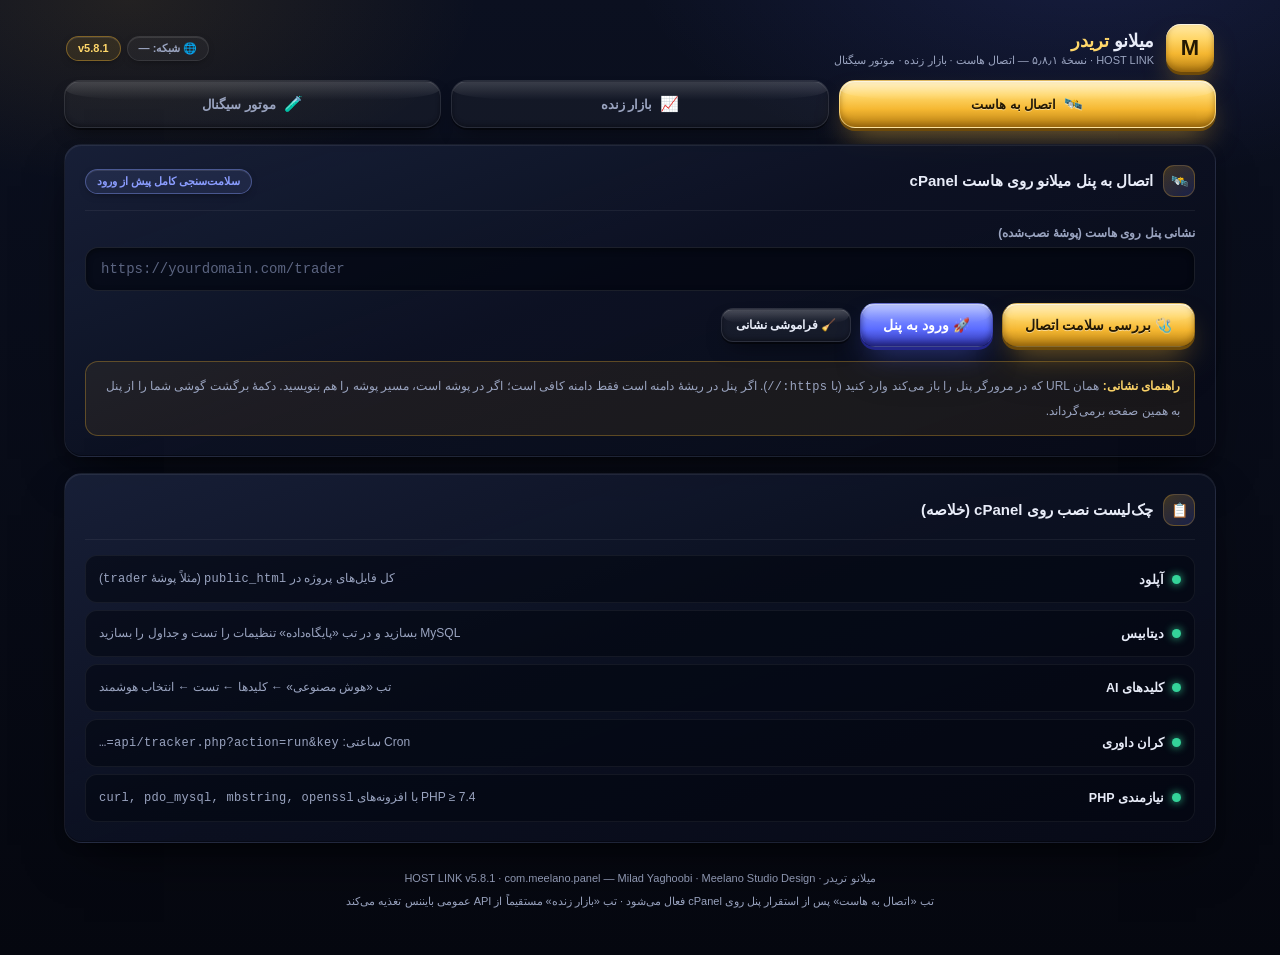
==== commit 6f72a93d: "v5.8.1 — رفع کرش لحظهٔ باز شدن اپ اندروید (سه ریشهٔ احتمالی، یکجا) - حذف کامل کلاس Bridge (smali دست" ====
--- a/android-hostlink/app.html
+++ b/android-hostlink/app.html
@@ -269,12 +269,12 @@
       <div class="brand__gem">M</div>
       <div>
         <div class="brand__t">میلانو <b>تریدر</b></div>
-        <div class="brand__s">HOST LINK · نسخهٔ ۵٫۸ — اتصال هاست · بازار زنده · موتور سیگنال</div>
+        <div class="brand__s">HOST LINK · نسخهٔ ۵٫۸٫۱ — اتصال هاست · بازار زنده · موتور سیگنال</div>
       </div>
     </div>
     <div class="topbar__chips">
       <span class="badge" id="netBadge">🌐 شبکه: —</span>
-      <span class="badge badge--gold" id="verBadge">v5.8</span>
+      <span class="badge badge--gold" id="verBadge">v5.8.1</span>
     </div>
   </header>
 
@@ -434,7 +434,7 @@
   </section>
 
   <footer>
-    میلانو تریدر · HOST LINK v5.8 · com.meelano.panel — Milad Yaghoobi · Meelano Studio Design<br>
+    میلانو تریدر · HOST LINK v5.8.1 · com.meelano.panel — Milad Yaghoobi · Meelano Studio Design<br>
     تب «اتصال به هاست» پس از استقرار پنل روی cPanel فعال می‌شود · تب «بازار زنده» مستقیماً از API عمومی بایننس تغذیه می‌کند
   </footer>
 </div>
@@ -444,6 +444,17 @@
 <script>
 (function () {
   'use strict';
+
+  /* ── نمایش خطای اسکریپت روی صفحه (v5.8.1) ── */
+  window.onerror = function (msg) {
+    try {
+      var d = document.createElement('div');
+      d.className = 'notice notice--rose';
+      d.style.margin = '10px 0';
+      d.textContent = 'خطای اسکریپت: ' + msg;
+      document.body.insertBefore(d, document.body.firstChild);
+    } catch (e) {}
+  };
 
   /* ── ابزارها ── */
   var $ = function (id) { return document.getElementById(id); };
@@ -596,22 +607,39 @@
     if (!u) { toast('⚠️ نشانی پنل را وارد کنید'); return; }
     try { localStorage.setItem('meelano_server', u); } catch (e) {}
 
-    if (!window.MeelanoBridge || !window.MeelanoBridge.healthCheck) {
-      $('healthOut').innerHTML = '<div class="notice"><b>سلامت‌سنجی فقط داخل اپ اندروید میلانو فعال است.</b><br>' +
-        'این فایل را در مرورگر باز کرده‌اید؛ پل بومی شبکه در دسترس نیست. در اپ نصب‌شده این دکمه از ' +
-        '<span class="mono">' + esc(u) + '/api/health.php</span> پاسخ می‌گیرد.</div>';
-      return;
-    }
-
     $('healthOut').innerHTML = '<div class="notice"><span class="spin" style="vertical-align:-3px;margin-inline-end:8px"></span>' +
       'در حال تماس با <span class="mono">' + esc(u) + '/api/health.php</span> …</div>';
     var endpoint = u + '/api/health.php';
     var t0 = Date.now();
-    setTimeout(function () {
-      var raw = '';
-      try { raw = window.MeelanoBridge.healthCheck(endpoint); } catch (e) { raw = '{"ok":false,"error":"network"}'; }
-      renderHealth(raw, Date.now() - t0);
-    }, 60);
+    var finish = function (raw) { renderHealth(raw, Date.now() - t0); };
+
+    // مسیر ۱: پل بومی (فقط اگر در نسخه‌ای فعال باشد)
+    if (window.MeelanoBridge && window.MeelanoBridge.healthCheck) {
+      setTimeout(function () {
+        var raw = '';
+        try { raw = window.MeelanoBridge.healthCheck(endpoint); } catch (e) { raw = '{"ok":false,"error":"network"}'; }
+        finish(raw);
+      }, 60);
+      return;
+    }
+
+    // مسیر ۲ (اصلی v5.8.1): fetch مستقیم — WebView با دسترسی کامل از file://
+    var timedOut = false;
+    var timer = new Promise(function (res) {
+      setTimeout(function () { timedOut = true; res(null); }, 20000);
+    });
+    Promise.race([
+      fetch(endpoint, { method: 'GET', cache: 'no-store' }).then(function (r) {
+        if (!r.ok) { return JSON.stringify({ ok: false, error: 'http', http: r.status }); }
+        return r.text();
+      }),
+      timer
+    ]).then(function (raw) {
+      if (timedOut && raw === null) { raw = JSON.stringify({ ok: false, error: 'network' }); }
+      finish(raw);
+    }).catch(function () {
+      finish(JSON.stringify({ ok: false, error: 'network' }));
+    });
   });
 
   /* ═══ تب ۲: بازار زنده (REST + WebSocket بایننس) ════════════════ */
